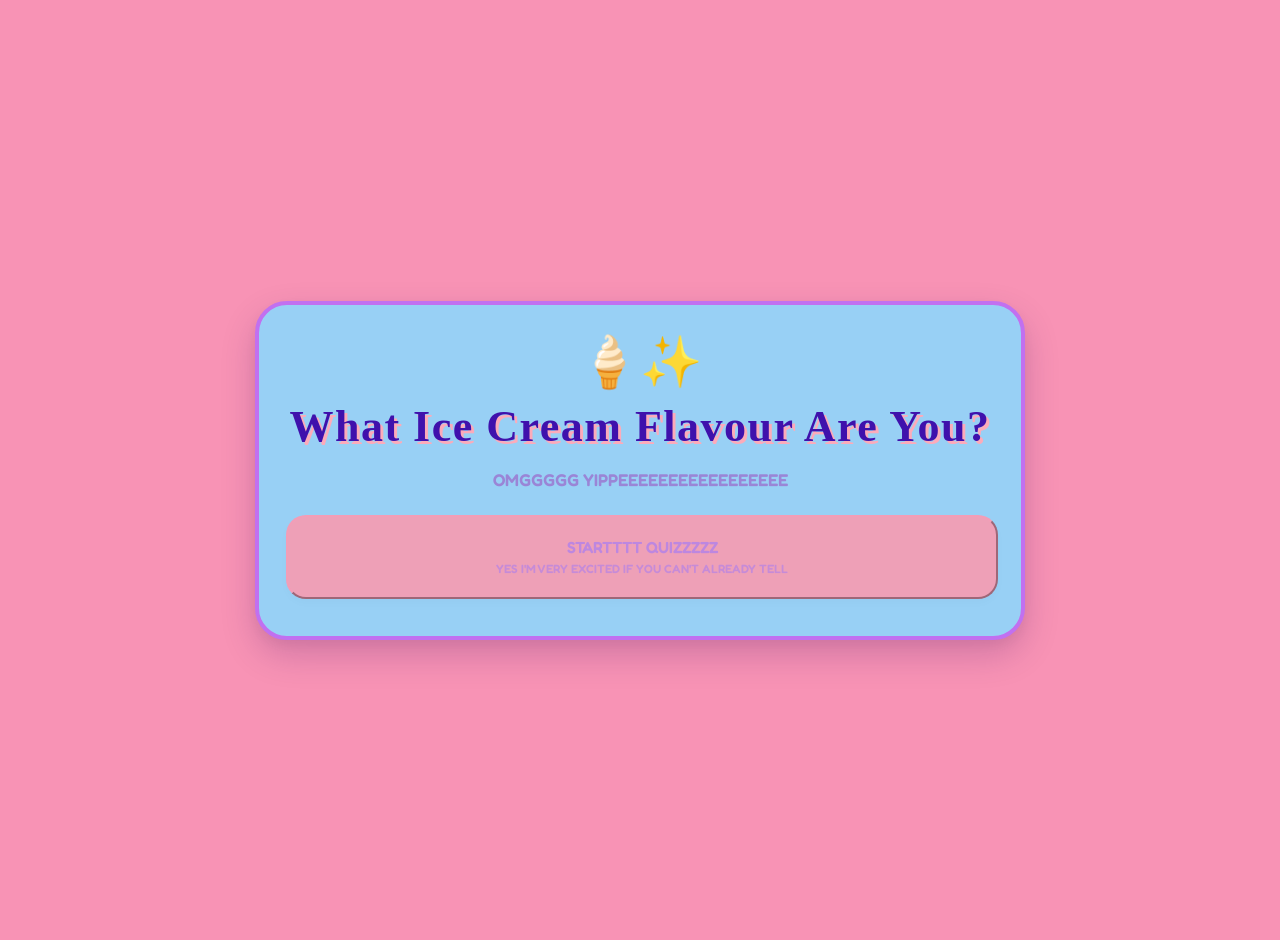
==== index.html @ 6f9b1fee "Rename quiz.html to index.html" ====
<!DOCTYPE html>
<html lang="en">
<head>
    <meta charset="UTF-8">
    <meta name="veiwport" content="width=device-width, initial-scale=1.0">
    <title>What Ice Cream Flavour Are You?</title>
<link href="https://fonts.googleapis.com/css2?family=Chewy&family=Fredoka:wght@400;600;700&display=swap" rel="stylesheet">
<link rel="stylesheet" href="style.css">

</head>



        
    
    

    
<body>

    
    <div class="quiz-container">

        <div class="progress-container" id="progress-container">
            <div class="progress-bar" id="progress-bar"></div>
        </div>
        <div id="start-box" class="fade-in">
            <div style="font-size: 50px; margin-bottom: 10px;">🍦✨</div>
            <h1 class="fun-title"> What Ice Cream Flavour Are You?</h1>
            <p class="subtitle"> OMGGGGG YIPPEEEEEEEEEEEEEEEEE</p>
            <button class="btn" type="button" onclick="startQuiz()">STARTTTT QUIZZZZZ <br> <small style="font-size: 12px; opacity: 0.8;">YES I'M VERY EXCITED IF YOU CAN'T ALREADY TELL</small></button>
        </div>
       
        <div id="quiz-box" style="display: none";>
            <span class="question-badge" id="question-badge"> </span>
            <h2 id="question-text"></h2>
            <div id="option-container"></div>
        </div>




       


    <div id="result-box" style="display: none;">
        <div style="font-size: 45px;">🎉🎉🎉</div>
        <h2 style="margin-bottom: 5px;"> The ice cream that your soul resonates with the most so much so that it is flowing through your blood stream is:</h2>
        <p id="flavor-desc"></p>
        <button class="btn restart-btn" type="button" onclick="location.reload()">TAKEEE THE QUIZ AGAINNNN</button>
    </div>
        
    </div>

    <script>
        const questions = [
            {
                question: "Q1: What is your ideal activity on a weekend to relax?",
                options: [
                    { text: "Going for an extremely long run by yourself for absolutely no reason", flavor: "cookie" },
                    { text: "Stay in bed and read a whole book", flavor: "strawberry" },
                    { text: "sleep. what else.", flavor: "vanilla" },
                    { text: "Going out with friends", flavor: "chocolate" }
                ]
            },
            {
                question: "Q2: Pick your favourite subject",
                options: [
                    { text: "Maths (the goat)", flavor: "cookie" },
                    { text: "English", flavor: "strawberry" },
                    { text: "Science", flavor: "vanilla" },
                    { text: "Social Studies", flavor: "chocolate" }
                ]
            },
            {
                question: "Q3: What is your favorite time of the day?",
                options: [
                    { text: "Midnight", flavor: "cookie" },
                    { text: "Evening", flavor: "strawberry" },
                    { text: "Morning", flavor: "vanilla" },
                    { text: "Afternoon", flavor: "chocolate" }
                ]
            },
            {
                question: "Q4: Why do you hate me?",
                options: [
                    { text: "Because you're weird", flavor: "cookie" },
                    { text: "I never said that", flavor: "strawberry" },
                    { text: "Because I can", flavor: "vanilla" },
                    { text: "I DONT EVEN KNWO YOU, HOW WOULD I HATE YOU!!!", flavor: "chocolate" }
                ]
            },
            {
                question: "Q5. What is your favourite color",
                options: [
                    { text: "Black (because i'm very cool and sigma, trust.)", flavor: "cookie" },
                    { text: "Pink (very cutesy)", flavor: "strawberry" },
                    { text: "Green/Yellow (nice)", flavor: "vanilla" },
                    { text: "Red (OKAY GOAT)", flavor: "chocolate" }
                ]
            },
            {
                question: "Q6. HUHHHHHH??????",
                options: [
                    { text: "HUHHHHHHHHH??", flavor: "cookie" },
                    { text: "huhhh", flavor: "strawberry" },
                    { text: "twinsie, are you okay? like, in the head?", flavor: "vanilla" },
                    { text: "yes", flavor: "chocolate" }

                ]
            },
            {
                question: "Q7. What are you doing right now?",
                options: [
                    { text: "JUMPING AROUND IN JOY (you BETTER be doing this)", flavor: "cookie" },
                    { text: "Laying in bed because yes.", flavor: "strawberry" },
                    { text: "existing", flavor: "vanilla" },
                    { text: "GOODNIGHT", flavor: "chocolate" }
                ]
            },
            {
                question: "Q8. What is your favourite music genre? (finally a normal question here)",
                options: [
                    { text: "Indie/indie rock, or soemthign along those lines", flavor: "cookie" },
                    { text: "Bedroom pop, or something soft", flavor: "strawberry" },
                    { text: "Rap or R&B", flavor: "chocolate" },
                    { text: "Rock", flavor: "vanilla" }
                ]
            },
            {
                question: "Q9. What's your favourite season?",
                options: [
                    { text: "Summer", flavor: "strawberry" }
                ]
            }
        ];

        const flavorInfo = {
            vanilla: {
                name: "Vanilla",
                desc: "You are calm, classic, and you know what you want. You don't care about what others think about you, which is honestly a respectable trait. You are a simple human being who does what they want."
            },
            cookie: {
                name: "Cookie And Cream",
                desc: "You are fun, a little chaotic, and full of personality. You know how to make life feel exciting. You do whatever you want, and you do not care if people think that you are cringe. "
            },
            strawberry: {
                name: "Strawberry",
                desc: "You are warm, creative, and full of charm. You add a little sparkle to everything around you."
            },
            chocolate: {
                name: "Chocolate",
                desc: "You are dependable, rich in character, and a natural people person. You are the comforting favorite."
            }
        };

        let currentQuestion = 0;
        let scores = { vanilla: 0, cookie: 0, strawberry: 0, chocolate: 0 };

        const startBox = document.getElementById('start-box');
        const quizBox = document.getElementById('quiz-box');
        const questionText = document.getElementById('question-text');
        const optionContainer = document.getElementById('option-container');
        const resultBox = document.getElementById('result-box');
        const flavorDesc = document.getElementById('flavor-desc');
        const progressContainer = document.getElementById('progress-container');
        const questionBadge = document.getElementById('question-badge');
        const progressBar = document.getElementById('progress-bar');

        function startQuiz() {
            startBox.style.display = 'none';
            quizBox.style.display = 'block';
            progressContainer.style.display = 'block';
            loadQuestion();
        }

        function loadQuestion() {
            if (currentQuestion >= questions.length) {
                showResult();
                return;
            }

            const progressPercent = (currentQuestion / questions.length) * 100;
            progressBar.style.width = `${progressPercent}%`;
            questionBadge.textContent = `Question ${currentQuestion + 1} of ${questions.length}`;

            quizBox.classList.remove('fade-in');
            void quizBox.offsetWidth;
            quizBox.classList.add('fade-in');

            const question = questions[currentQuestion];
            questionText.textContent = question.question;
            optionContainer.innerHTML = '';

            question.options.forEach((option) => {
                const button = document.createElement('button');
                button.type = 'button';
                button.className = 'btn option-btn';
                button.textContent = option.text;
                button.addEventListener('click', () => selectAnswer(option.flavor));
                optionContainer.appendChild(button);
            });
        }

        function selectAnswer(flavor) {
            scores[flavor] = (scores[flavor] || 0) + 1;
            currentQuestion += 1;
            loadQuestion();
        }

        function showResult() {
            quizBox.style.display = 'none';
            progressContainer.style.display = 'none';

            resultBox.classList.add('fade-in');
            resultBox.style.display = 'block';

            const winner = Object.entries(scores).sort((a, b) => b[1] - a[1])[0][0];
            const info = flavorInfo[winner];
            flavorDesc.textContent = `${info.name}: ${info.desc}`;
        }
    </script>
</body>
</html>
---- style.css ----
* { box-sizing: border-box; }

body{
    font-family: 'Fredoka', sans-serif;
    background: #f893b5;
    text-align: center;
    padding: 20px;
    color: #f7ec5c;
    min-height: 100vh;
    display: flex;
    flex-direction: column;
    justify-content: center;
    padding: 20px;
    margin-top: 20px;
    align-items: center;
    position: relative;
    padding-top: 20px;
    margin-bottom: 20px;
    margin-left: 22px;
    margin-right: 22px;
    padding-bottom: 20px;
    padding-left: 22px;
    padding-right: 22px;

}
.quiz-container{
    background: #98d0f5;
    backdrop-filter: blur(10px);
    max-width: 800px;
    padding-top: 35px;
    padding-bottom: 35px;
    padding-right: 25px;
    padding: 25px;
    border-top-right-radius: 32px;
    border-top-left-radius: 32px;
    border-bottom-right-radius: 32px;
    border-bottom-left-radius: 32px;
    box-shadow: 0 15px 35px rgba(59, 9, 100, 0.2), 0 5px 15px rgba(0,0,0,0.05);
    border: 4px solid;
    border-color: #c170f0;
    position: relative;
    z-index: 10;
}

    

.progress-bar {
    height: 100%;
    background: linear-gradient(90deg, #5dbaf0, #eb5783);
    width: 0%;
    border-top-right-radius: 20px;
    border-top-left-radius: 20px;
    border-bottom-left-radius: 20px;
    transition: width 0.4s ease;
}
.fun-title {
    font-family: 'Chewy', cursive;
    font-size: 44px;
    color: #3f11ac;
    margin-top: 0px;
    margin-bottom: 10px;
    margin-left: 5px; 
    margin-right: 5px;
    letter-spacing: 1.5px;
    text-shadow: 3px 3px 0px #fcabba;
}
.subtitle {
    margin-bottom: 25px;
    color: #9a85d6;
    font-size: 17px;
    font-weight: 600;
    

}

.question-badge {
    display: inline-block;
    background-color: #81baf0;
    color: #5f487a;
    font-weight: 700;
    padding-right: 6px;
    padding-left: 6px;
    padding-top: 16px;
    padding-bottom: 16px;
    border-top-right-radius: 20px;
    border-top-left-radius: 20px;
    border-bottom-right-radius: 20px;
    border-bottom-left-radius: 20px;
    font-size: 15px;
    margin-bottom: 15px;
    margin-top: 15px;
    margin-left: 15px;
    margin-right: 15px;
    letter-spacing: 0.5px;

}
h2 {
    color: #945feb;
    font-size: 22px;
    margin-bottom: 22px;
    margin-right: 5px;
    margin-left: 5px;
    margin-top: 5px;
    line-height: 1.4;
    font-weight: 700;

}
.btn {
    display: block;
    width: 100%;
    margin-top: 12px;
    margin-bottom: 12px;
    margin-left: 2px;
    margin-right: 2px;
    padding-right: 16px;
    padding-left: 16px;
    padding-bottom: 20px;
    padding-top: 20px;
    border: 2 px dashed;
    border-color: #f39db7;
    color: #b869ec;
    border-top-right-radius: 20px;
    border-top-left-radius: 20px;
    border-bottom-right-radius: 20px;
    border-bottom-left-radius: 20px;
    background: #eea0b7;
    color: #bd87e0;
    cursor: pointer;
    font-size: 16px;
    font-weight: 600;
    font-family: 'Fredoka', sans-serif;
    transition: all 0.2 ease;
    box-sizing: border-box;
    box-shadow: 0 4px 10px rgba(0,0,0,0.02);
}
.btn:hover {
    background: #f8a0ad;
    color: rgb(243, 156, 156);
    border-color: #d56af0;
    transform: translateY(-3px);
    box-shadow: 0px 6px 15px rgba(212, 122, 136, 0.4);
}
.btn:active {
    transform: translateY(0);

}
#flavor-desc {
    font-size: 18px;
    line-height: 1.6;
    background: #abdcf3;
    padding-top: 20px;
    padding-right: 20px;
    padding-bottom: 20px;
    padding-left: 20px;
    border-top-right-radius: 17px;
    border-top-left-radius: 17px;
    border-bottom-right-radius: 17px;
    border-bottom-right-radius: 17px;
    border: 2px dashed;
    border-color: #8d73db;
    color: #8161a8;

    
    
}
.restart-btn {
    background: #eba2f3;
    border: 2px;
    border-color: #99ceec;
    color: #634a81;
    font-size: 18px;
    margin-top: 15px;
    margin-left: 5px;
    margin-right: 5px;
    margin-bottom: 5px;


}
.restart-btn:hover {
    background: #9a70c4;
    color: rgb(241, 152, 152);
    border-color: #9879b3;
    box-shadow: 0 8px 20px #ad57f3;
}

.fade-in {
    animation: fadeIn 0.4s ease-in-out;

}

@keyframes fadeIn {
    from { opacity: 0; transform: translateY(10px); }
    to { opacity: 1; transform: translateY(0)}
}
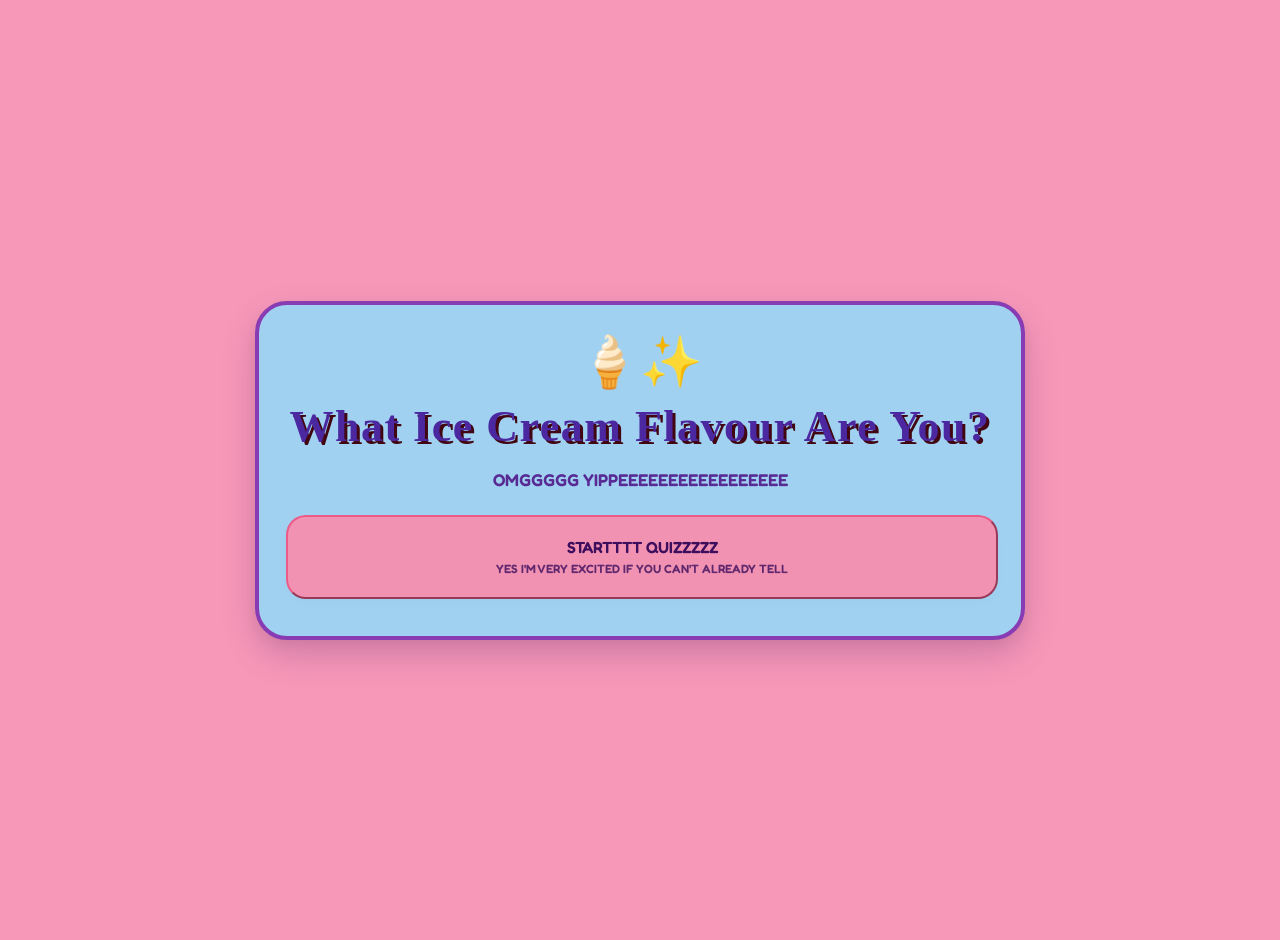
==== commit 3f719de2: "Fix HTML formatting and update quiz questions" ====
--- a/index.html
+++ b/index.html
@@ -130,10 +130,59 @@
             {
                 question: "Q9. What's your favourite season?",
                 options: [
-                    { text: "Summer", flavor: "strawberry" }
+                    { text: "Summer", flavor: "cookie" },
+                    { text: "Winter", flavor: "vanilla"},
+                    { text: "Autumn", flavor: "chocolate"},
+                    { text: "Spring", flavor: "strawberry"}
+                ]
+            },
+            {
+                question: "Q10. HOWS LIFE GOINGGGGGGGG",
+                options: [
+                    { text: "good", flavor: "vanilla"},
+                    { text: "YUMMYYYYYYYYY", flavor: "cookie"},
+                    { text: "WHAT ARE THESE QUESTIONS", flavor: "chocolate"},
+                    { text: "I'm good, how are you? (finally smth normal)", flavor: "strawberry"}
+                    ]
+            },
+            { 
+                question: "Q11. What is your favourite animal?",
+                options: [
+                    { text: "bunnies", flavor: "strawberry"},
+                    { text: "cat", flavor: "cookie"},
+                    { text: "dogs", flavor: "vanilla"},
+                    { text: "fish", flavor: "chocolate"}
+                ]
+            },
+            {
+                question: "Q12. YIPPPPPPPPPPPPPEEEEEEEEEE",
+                options: [
+                    { text: "YIPPPPEEEEEEEEEEEEEE", flavor: "cookie"},
+                    { text: "YYAYAYAAYYAAYAYY", flavor: "strawberry"},
+                    { text: "dude where even is the quiz", flavor: "vanilla"},
+                    { text: "WHERE IS THE QUIZZZZZ????", flavor: "chocolate"}
+                ]
+            },
+            {
+                question: "Q13. What is your favourite sport?",
+                options: [
+                    { text: "basketball", flavor: "chocolate"},
+                    { text: "football/soccer", flavor: "vanilla"},
+                    { text: "tennis", flavor: "strawberry"},
+                    { text: "running", flavor: "cookie"}
+                ]
+            },
+            {
+                question: "Q13. ANYWAY WHAT DID YOU THINK OF THIS QUIZ?",
+                options: [
+                    { text: "IT WAS PEAKKKKK", flavor: "cookie"},
+                    { text: "i loved it!!!!!!!!!!", flavor: "strawberry"},
+                    { text: "it was nice but the questions were a little... concerning", flavor: "vanilla"},
+                    { text: "THE QUESTIONS WERE CONFUSING!!!!", flavor: "chocolate"}
                 ]
             }
         ];
+
 
         const flavorInfo = {
             vanilla: {
--- a/style.css
+++ b/style.css
@@ -2,10 +2,10 @@
 
 body{
     font-family: 'Fredoka', sans-serif;
-    background: #f893b5;
+    background: #f798b8;
     text-align: center;
     padding: 20px;
-    color: #f7ec5c;
+    color: #f3eb80;
     min-height: 100vh;
     display: flex;
     flex-direction: column;
@@ -24,7 +24,7 @@
 
 }
 .quiz-container{
-    background: #98d0f5;
+    background: #a1d1f1;
     backdrop-filter: blur(10px);
     max-width: 800px;
     padding-top: 35px;
@@ -37,7 +37,7 @@
     border-bottom-left-radius: 32px;
     box-shadow: 0 15px 35px rgba(59, 9, 100, 0.2), 0 5px 15px rgba(0,0,0,0.05);
     border: 4px solid;
-    border-color: #c170f0;
+    border-color: #873cb3;
     position: relative;
     z-index: 10;
 }
@@ -46,8 +46,8 @@
 
 .progress-bar {
     height: 100%;
-    background: linear-gradient(90deg, #5dbaf0, #eb5783);
-    width: 0%;
+    background: linear-gradient(90deg, #81cbf7, #eb5783);
+    width: 10%;
     border-top-right-radius: 20px;
     border-top-left-radius: 20px;
     border-bottom-left-radius: 20px;
@@ -56,17 +56,17 @@
 .fun-title {
     font-family: 'Chewy', cursive;
     font-size: 44px;
-    color: #3f11ac;
+    color: #4b27a0;
     margin-top: 0px;
     margin-bottom: 10px;
     margin-left: 5px; 
     margin-right: 5px;
     letter-spacing: 1.5px;
-    text-shadow: 3px 3px 0px #fcabba;
+    text-shadow: 3px 3px 0px #410611;
 }
 .subtitle {
     margin-bottom: 25px;
-    color: #9a85d6;
+    color: #582b94;
     font-size: 17px;
     font-weight: 600;
     
@@ -76,7 +76,7 @@
 .question-badge {
     display: inline-block;
     background-color: #81baf0;
-    color: #5f487a;
+    color: #4c0d70;
     font-weight: 700;
     padding-right: 6px;
     padding-left: 6px;
@@ -95,7 +95,7 @@
 
 }
 h2 {
-    color: #945feb;
+    color: #4d107e;
     font-size: 22px;
     margin-bottom: 22px;
     margin-right: 5px;
@@ -117,28 +117,28 @@
     padding-bottom: 20px;
     padding-top: 20px;
     border: 2 px dashed;
-    border-color: #f39db7;
-    color: #b869ec;
+    border-color: #ec5b87;
+    color: #67199b;
     border-top-right-radius: 20px;
     border-top-left-radius: 20px;
     border-bottom-right-radius: 20px;
     border-bottom-left-radius: 20px;
-    background: #eea0b7;
-    color: #bd87e0;
+    background: #f192b2;
+    color: #3e0e5e;
     cursor: pointer;
     font-size: 16px;
     font-weight: 600;
     font-family: 'Fredoka', sans-serif;
     transition: all 0.2 ease;
     box-sizing: border-box;
-    box-shadow: 0 4px 10px rgba(0,0,0,0.02);
+    box-shadow: 0 4px 10px rgba(0, 0, 0, 0.02);
 }
 .btn:hover {
-    background: #f8a0ad;
-    color: rgb(243, 156, 156);
+    background: #e46477;
+    color: rgb(67, 29, 170);
     border-color: #d56af0;
     transform: translateY(-3px);
-    box-shadow: 0px 6px 15px rgba(212, 122, 136, 0.4);
+    box-shadow: 0px 6px 15px rgba(151, 88, 98, 0.4);
 }
 .btn:active {
     transform: translateY(0);
@@ -147,7 +147,7 @@
 #flavor-desc {
     font-size: 18px;
     line-height: 1.6;
-    background: #abdcf3;
+    background: #b587ca;
     padding-top: 20px;
     padding-right: 20px;
     padding-bottom: 20px;
@@ -157,17 +157,17 @@
     border-bottom-right-radius: 17px;
     border-bottom-right-radius: 17px;
     border: 2px dashed;
-    border-color: #8d73db;
-    color: #8161a8;
+    border-color: #371c88;
+    color: #421080;
 
     
     
 }
 .restart-btn {
-    background: #eba2f3;
+    background: #ea6ef8;
     border: 2px;
-    border-color: #99ceec;
-    color: #634a81;
+    border-color: #8ccdf3;
+    color: #3c1f5e;
     font-size: 18px;
     margin-top: 15px;
     margin-left: 5px;
@@ -177,10 +177,10 @@
 
 }
 .restart-btn:hover {
-    background: #9a70c4;
-    color: rgb(241, 152, 152);
-    border-color: #9879b3;
-    box-shadow: 0 8px 20px #ad57f3;
+    background: #450b7e;
+    color: rgb(236, 85, 85);
+    border-color: #8e2fe0;
+    box-shadow: 0 8px 20px #68107e;
 }
 
 .fade-in {
@@ -191,4 +191,4 @@
 @keyframes fadeIn {
     from { opacity: 0; transform: translateY(10px); }
     to { opacity: 1; transform: translateY(0)}
-}+}
